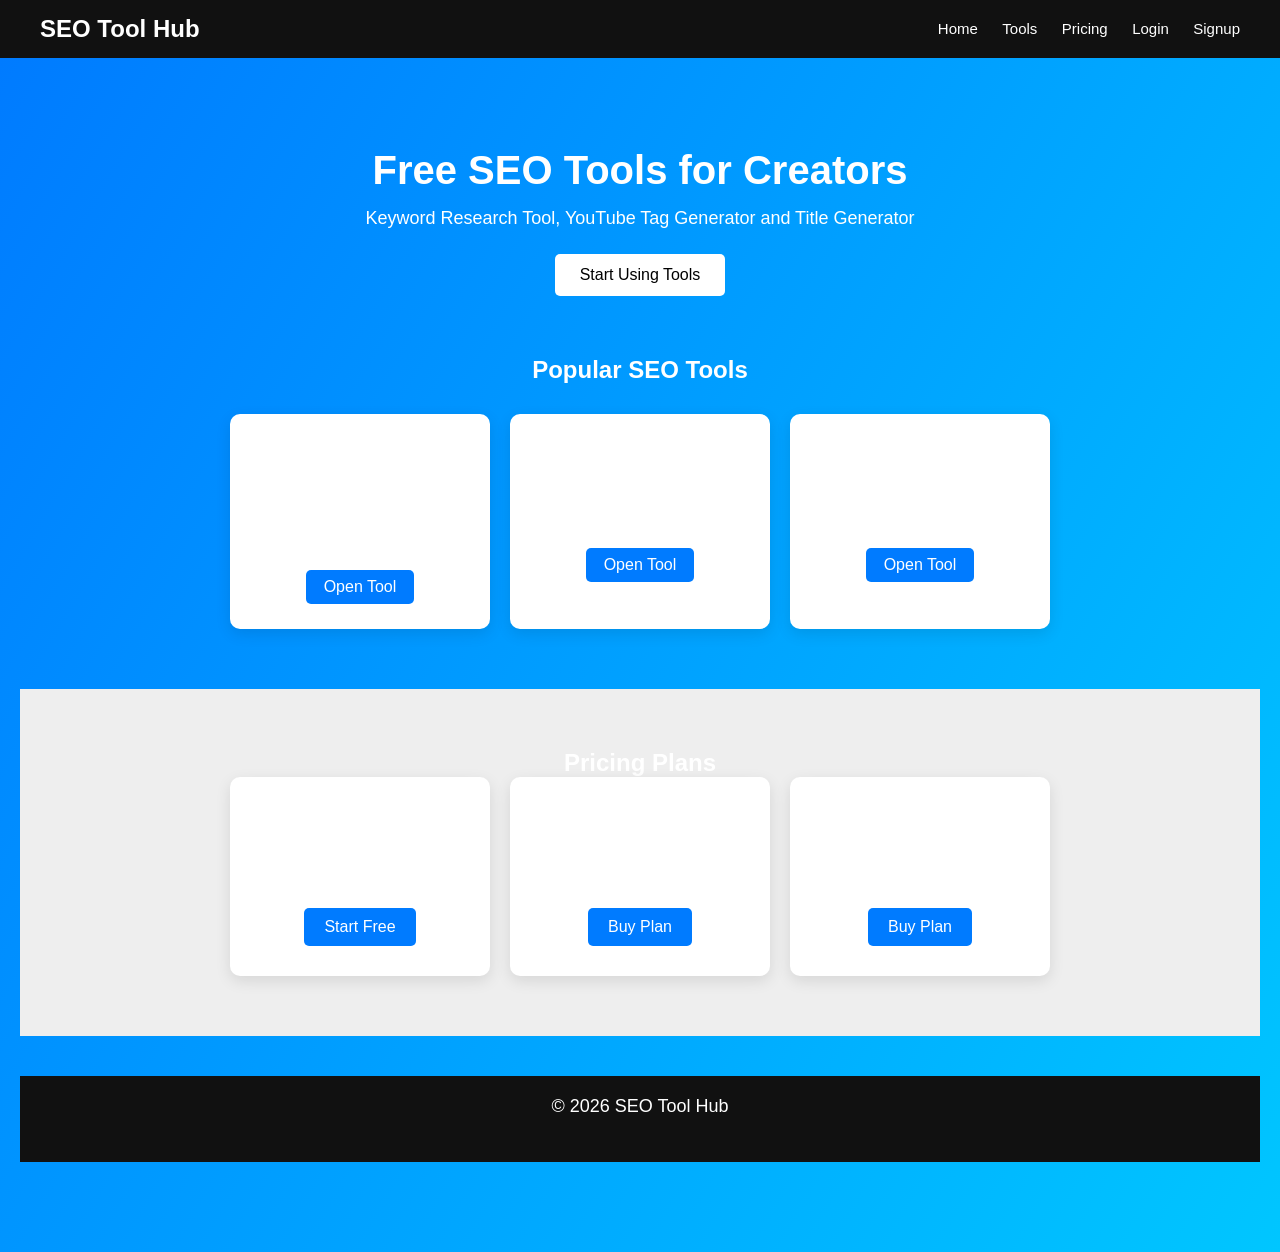
==== index.html @ db0e42b5 "Update index.html" ====
<!DOCTYPE html>
<html lang="en">

<head>
<meta charset="UTF-8">
<meta name="viewport" content="width=device-width, initial-scale=1.0">
<title>SEO Tool Hub</title>
  
<style>

*{
margin:0;
padding:0;
box-sizing:border-box;
font-family:Arial;
}

body{
background:#f4f6f9;
}

/* NAVBAR */

header{
background:#111;
color:white;
padding:15px 40px;
display:flex;
justify-content:space-between;
align-items:center;
}

nav a{
color:white;
margin-left:20px;
text-decoration:none;
font-size:15px;
}

nav a:hover{
color:#00aaff;
}

/* HERO */

.hero{
background:linear-gradient(120deg,#007bff,#00c6ff);
color:white;
text-align:center;
padding:90px 20px;
}

.hero h1{
font-size:40px;
margin-bottom:15px;
}

.hero p{
font-size:18px;
margin-bottom:25px;
}

.hero button{
padding:12px 25px;
background:white;
border:none;
font-size:16px;
cursor:pointer;
border-radius:5px;
}

/* TOOLS */

.tools{
padding:60px 20px;
text-align:center;
}

.tools h2{
margin-bottom:30px;
}

.tool-container{
display:flex;
justify-content:center;
flex-wrap:wrap;
gap:20px;
}

.tool-card{
background:white;
padding:25px;
width:260px;
border-radius:10px;
box-shadow:0 5px 15px rgba(0,0,0,0.1);
transition:0.3s;
}

.tool-card:hover{
transform:translateY(-5px);
}

.tool-card h3{
margin-bottom:10px;
}

.tool-card button{
margin-top:10px;
padding:8px 18px;
background:#007bff;
border:none;
color:white;
border-radius:5px;
cursor:pointer;
}

/* PRICING */

.pricing{
background:#eee;
padding:60px 20px;
text-align:center;
}

.plan-container{
display:flex;
justify-content:center;
flex-wrap:wrap;
gap:20px;
}

.plan{
background:white;
padding:30px;
width:260px;
border-radius:10px;
box-shadow:0 5px 15px rgba(0,0,0,0.1);
}

.plan h3{
margin-bottom:10px;
}

.plan p{
margin:8px 0;
}

.plan button{
margin-top:10px;
padding:10px 20px;
background:#007bff;
border:none;
color:white;
border-radius:5px;
cursor:pointer;
}

/* FOOTER */

footer{
background:#111;
color:white;
text-align:center;
padding:20px;
margin-top:40px;
}

</style>

</head>

<body>

<header>

<h2>SEO Tool Hub</h2>

<nav>
<a href="#">Home</a>
<a href="#">Tools</a>
<a href="#">Pricing</a>
<a href="#">Login</a>
<a href="#">Signup</a>
</nav>

</header>

<section class="hero">

<h1>Free SEO Tools for Creators</h1>

<p>Keyword Research Tool, YouTube Tag Generator and Title Generator</p>

<button>Start Using Tools</button>

<section class="tools">

<h2>Popular SEO Tools</h2>

<div class="tool-container">

<div class="tool-card">
<h3>Keyword Research Tool</h3>
<p>Find SEO keyword ideas easily.</p>

<a href="keyword-research-tool.html">
<button>Open Tool</button>
</a>

</div>

<div class="tool-card">
<h3>YouTube Tag Generator</h3>
<p>Generate trending YouTube tags.</p>

<a href="youtube-tag-generator.html">
<button>Open Tool</button>
</a>

</div>

<div class="tool-card">
<h3>Title Generator</h3>
<p>Create SEO optimized titles.</p>

<a href="title-generator.html">
<button>Open Tool</button>
</a>

</div>

</div>

</section>
<section class="pricing">

<h2>Pricing Plans</h2>

<div class="plan-container">

<div class="plan">
<h3>Free</h3>
<p>₹0 / month</p>
<p>5 searches per day</p>
<button>Start Free</button>
</div>

<div class="plan">
<h3>Pro</h3>
<p>₹199 / month</p>
<p>50 searches per day</p>
<button>Buy Plan</button>
</div>

<div class="plan">
<h3>Agency</h3>
<p>₹499 / month</p>
<p>Unlimited searches</p>
<button>Buy Plan</button>
</div>

</div>

</section>

<footer>

<p>© 2026 SEO Tool Hub</p>

</footer>

</body>

</html>
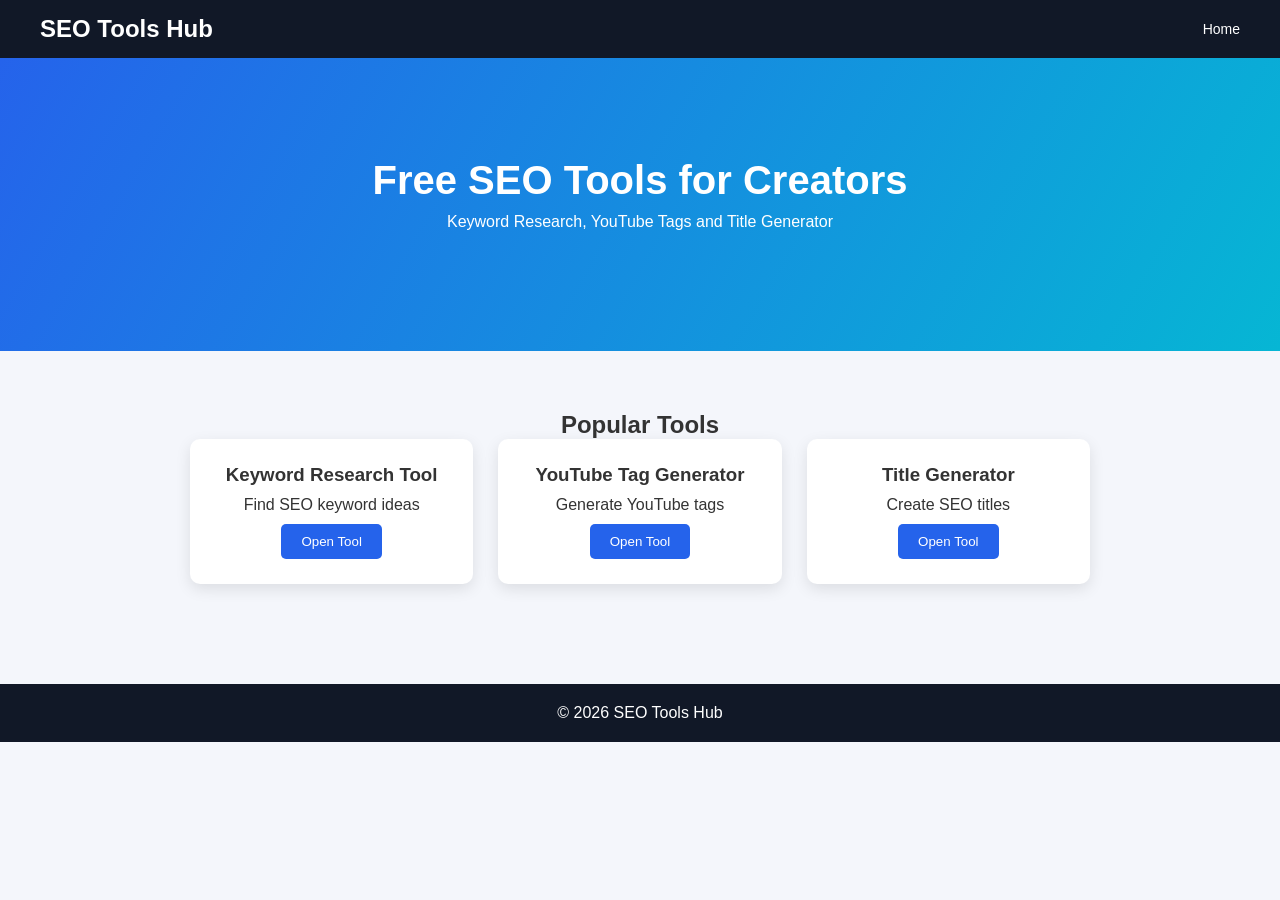
==== commit 68e33f88: "Update index.html" ====
--- a/index.html
+++ b/index.html
@@ -4,168 +4,9 @@
 <head>
 <meta charset="UTF-8">
 <meta name="viewport" content="width=device-width, initial-scale=1.0">
-<title>SEO Tool Hub</title>
-  
-<style>
+<title>SEO Tools Hub</title>
 
-*{
-margin:0;
-padding:0;
-box-sizing:border-box;
-font-family:Arial;
-}
-
-body{
-background:#f4f6f9;
-}
-
-/* NAVBAR */
-
-header{
-background:#111;
-color:white;
-padding:15px 40px;
-display:flex;
-justify-content:space-between;
-align-items:center;
-}
-
-nav a{
-color:white;
-margin-left:20px;
-text-decoration:none;
-font-size:15px;
-}
-
-nav a:hover{
-color:#00aaff;
-}
-
-/* HERO */
-
-.hero{
-background:linear-gradient(120deg,#007bff,#00c6ff);
-color:white;
-text-align:center;
-padding:90px 20px;
-}
-
-.hero h1{
-font-size:40px;
-margin-bottom:15px;
-}
-
-.hero p{
-font-size:18px;
-margin-bottom:25px;
-}
-
-.hero button{
-padding:12px 25px;
-background:white;
-border:none;
-font-size:16px;
-cursor:pointer;
-border-radius:5px;
-}
-
-/* TOOLS */
-
-.tools{
-padding:60px 20px;
-text-align:center;
-}
-
-.tools h2{
-margin-bottom:30px;
-}
-
-.tool-container{
-display:flex;
-justify-content:center;
-flex-wrap:wrap;
-gap:20px;
-}
-
-.tool-card{
-background:white;
-padding:25px;
-width:260px;
-border-radius:10px;
-box-shadow:0 5px 15px rgba(0,0,0,0.1);
-transition:0.3s;
-}
-
-.tool-card:hover{
-transform:translateY(-5px);
-}
-
-.tool-card h3{
-margin-bottom:10px;
-}
-
-.tool-card button{
-margin-top:10px;
-padding:8px 18px;
-background:#007bff;
-border:none;
-color:white;
-border-radius:5px;
-cursor:pointer;
-}
-
-/* PRICING */
-
-.pricing{
-background:#eee;
-padding:60px 20px;
-text-align:center;
-}
-
-.plan-container{
-display:flex;
-justify-content:center;
-flex-wrap:wrap;
-gap:20px;
-}
-
-.plan{
-background:white;
-padding:30px;
-width:260px;
-border-radius:10px;
-box-shadow:0 5px 15px rgba(0,0,0,0.1);
-}
-
-.plan h3{
-margin-bottom:10px;
-}
-
-.plan p{
-margin:8px 0;
-}
-
-.plan button{
-margin-top:10px;
-padding:10px 20px;
-background:#007bff;
-border:none;
-color:white;
-border-radius:5px;
-cursor:pointer;
-}
-
-/* FOOTER */
-
-footer{
-background:#111;
-color:white;
-text-align:center;
-padding:20px;
-margin-top:40px;
-}
-
-</style>
+<link rel="stylesheet" href="css/style.css">
 
 </head>
 
@@ -173,14 +14,10 @@
 
 <header>
 
-<h2>SEO Tool Hub</h2>
+<h2>SEO Tools Hub</h2>
 
 <nav>
-<a href="#">Home</a>
-<a href="#">Tools</a>
-<a href="#">Pricing</a>
-<a href="#">Login</a>
-<a href="#">Signup</a>
+<a href="index.html">Home</a>
 </nav>
 
 </header>
@@ -189,74 +26,56 @@
 
 <h1>Free SEO Tools for Creators</h1>
 
-<p>Keyword Research Tool, YouTube Tag Generator and Title Generator</p>
+<p>Keyword Research, YouTube Tags and Title Generator</p>
 
-<button>Start Using Tools</button>
+</section>
 
 <section class="tools">
 
-<h2>Popular SEO Tools</h2>
+<h2>Popular Tools</h2>
 
-<div class="tool-container">
+<div class="tool-grid">
 
 <div class="tool-card">
+
 <h3>Keyword Research Tool</h3>
-<p>Find SEO keyword ideas easily.</p>
+
+<p>Find SEO keyword ideas</p>
 
 <a href="keyword-research-tool.html">
+
 <button>Open Tool</button>
+
 </a>
 
 </div>
 
 <div class="tool-card">
+
 <h3>YouTube Tag Generator</h3>
-<p>Generate trending YouTube tags.</p>
+
+<p>Generate YouTube tags</p>
 
 <a href="youtube-tag-generator.html">
+
 <button>Open Tool</button>
+
 </a>
 
 </div>
 
 <div class="tool-card">
+
 <h3>Title Generator</h3>
-<p>Create SEO optimized titles.</p>
+
+<p>Create SEO titles</p>
 
 <a href="title-generator.html">
+
 <button>Open Tool</button>
+
 </a>
 
-</div>
-
-</div>
-
-</section>
-<section class="pricing">
-
-<h2>Pricing Plans</h2>
-
-<div class="plan-container">
-
-<div class="plan">
-<h3>Free</h3>
-<p>₹0 / month</p>
-<p>5 searches per day</p>
-<button>Start Free</button>
-</div>
-
-<div class="plan">
-<h3>Pro</h3>
-<p>₹199 / month</p>
-<p>50 searches per day</p>
-<button>Buy Plan</button>
-</div>
-
-<div class="plan">
-<h3>Agency</h3>
-<p>₹499 / month</p>
-<p>Unlimited searches</p>
-<button>Buy Plan</button>
 </div>
 
 </div>
@@ -265,7 +84,7 @@
 
 <footer>
 
-<p>© 2026 SEO Tool Hub</p>
+<p>© 2026 SEO Tools Hub</p>
 
 </footer>
 
--- a/css/style.css
+++ b/css/style.css
@@ -0,0 +1,158 @@
+*{
+margin:0;
+padding:0;
+box-sizing:border-box;
+font-family:Arial, sans-serif;
+}
+
+body{
+background:#f4f6fb;
+color:#333;
+}
+
+/* Navbar */
+
+header{
+background:#111827;
+color:white;
+padding:15px 40px;
+display:flex;
+justify-content:space-between;
+align-items:center;
+}
+
+header h2{
+font-weight:600;
+}
+
+nav a{
+color:white;
+text-decoration:none;
+margin-left:20px;
+font-size:14px;
+}
+
+nav a:hover{
+color:#38bdf8;
+}
+
+/* Hero */
+
+.hero{
+background:linear-gradient(120deg,#2563eb,#06b6d4);
+color:white;
+text-align:center;
+padding:100px 20px;
+}
+
+.hero h1{
+font-size:40px;
+margin-bottom:10px;
+}
+
+.hero p{
+margin-bottom:20px;
+}
+
+.hero button{
+padding:12px 25px;
+background:white;
+border:none;
+border-radius:6px;
+cursor:pointer;
+}
+
+/* Tools */
+
+.tools{
+padding:60px 20px;
+text-align:center;
+}
+
+.tool-grid{
+display:grid;
+grid-template-columns:repeat(auto-fit,minmax(250px,1fr));
+gap:25px;
+max-width:900px;
+margin:auto;
+}
+
+.tool-card{
+background:white;
+padding:25px;
+border-radius:10px;
+box-shadow:0 5px 15px rgba(0,0,0,0.1);
+}
+
+.tool-card h3{
+margin-bottom:10px;
+}
+
+.tool-card button{
+margin-top:10px;
+padding:10px 20px;
+background:#2563eb;
+border:none;
+color:white;
+border-radius:5px;
+cursor:pointer;
+}
+
+/* Tool Page */
+
+.container{
+max-width:800px;
+margin:auto;
+padding:60px 20px;
+text-align:center;
+}
+
+input{
+padding:12px;
+width:300px;
+border:1px solid #ccc;
+border-radius:6px;
+margin-right:10px;
+}
+
+button{
+padding:10px 20px;
+background:#2563eb;
+color:white;
+border:none;
+border-radius:5px;
+cursor:pointer;
+}
+
+ul{
+margin-top:30px;
+list-style:none;
+}
+
+li{
+background:white;
+margin:10px auto;
+padding:12px 15px;
+width:400px;
+border-radius:8px;
+display:flex;
+justify-content:space-between;
+align-items:center;
+box-shadow:0 5px 12px rgba(0,0,0,0.1);
+}
+
+li button{
+background:#22c55e;
+padding:6px 12px;
+border-radius:4px;
+}
+
+/* Footer */
+
+footer{
+background:#111827;
+color:white;
+text-align:center;
+padding:20px;
+margin-top:40px;
+}
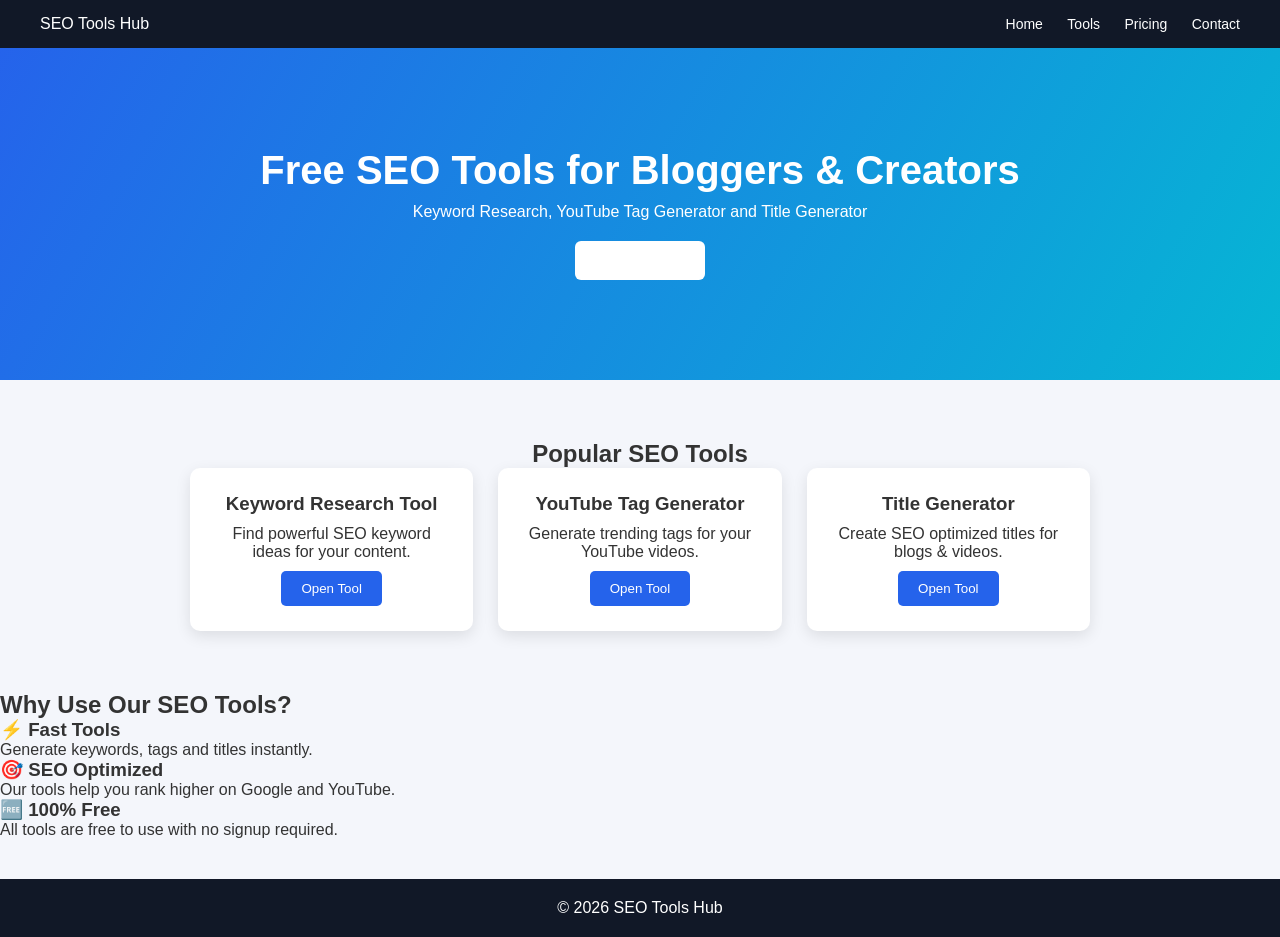
==== commit fceeab3e: "Update index.html" ====
--- a/index.html
+++ b/index.html
@@ -2,8 +2,10 @@
 <html lang="en">
 
 <head>
+
 <meta charset="UTF-8">
 <meta name="viewport" content="width=device-width, initial-scale=1.0">
+
 <title>SEO Tools Hub</title>
 
 <link rel="stylesheet" href="css/style.css">
@@ -14,25 +16,36 @@
 
 <header>
 
-<h2>SEO Tools Hub</h2>
+<div class="logo">SEO Tools Hub</div>
 
 <nav>
+
 <a href="index.html">Home</a>
+<a href="#tools">Tools</a>
+<a href="#">Pricing</a>
+<a href="#">Contact</a>
+
 </nav>
 
 </header>
 
 <section class="hero">
 
-<h1>Free SEO Tools for Creators</h1>
+<h1>Free SEO Tools for Bloggers & Creators</h1>
 
-<p>Keyword Research, YouTube Tags and Title Generator</p>
+<p>Keyword Research, YouTube Tag Generator and Title Generator</p>
+
+<a href="#tools">
+
+<button>Explore Tools</button>
+
+</a>
 
 </section>
 
-<section class="tools">
+<section class="tools" id="tools">
 
-<h2>Popular Tools</h2>
+<h2>Popular SEO Tools</h2>
 
 <div class="tool-grid">
 
@@ -40,7 +53,7 @@
 
 <h3>Keyword Research Tool</h3>
 
-<p>Find SEO keyword ideas</p>
+<p>Find powerful SEO keyword ideas for your content.</p>
 
 <a href="keyword-research-tool.html">
 
@@ -54,7 +67,7 @@
 
 <h3>YouTube Tag Generator</h3>
 
-<p>Generate YouTube tags</p>
+<p>Generate trending tags for your YouTube videos.</p>
 
 <a href="youtube-tag-generator.html">
 
@@ -68,13 +81,47 @@
 
 <h3>Title Generator</h3>
 
-<p>Create SEO titles</p>
+<p>Create SEO optimized titles for blogs & videos.</p>
 
 <a href="title-generator.html">
 
 <button>Open Tool</button>
 
 </a>
+
+</div>
+
+</div>
+
+</section>
+
+<section class="features">
+
+<h2>Why Use Our SEO Tools?</h2>
+
+<div class="feature-grid">
+
+<div>
+
+<h3>⚡ Fast Tools</h3>
+
+<p>Generate keywords, tags and titles instantly.</p>
+
+</div>
+
+<div>
+
+<h3>🎯 SEO Optimized</h3>
+
+<p>Our tools help you rank higher on Google and YouTube.</p>
+
+</div>
+
+<div>
+
+<h3>🆓 100% Free</h3>
+
+<p>All tools are free to use with no signup required.</p>
 
 </div>
 
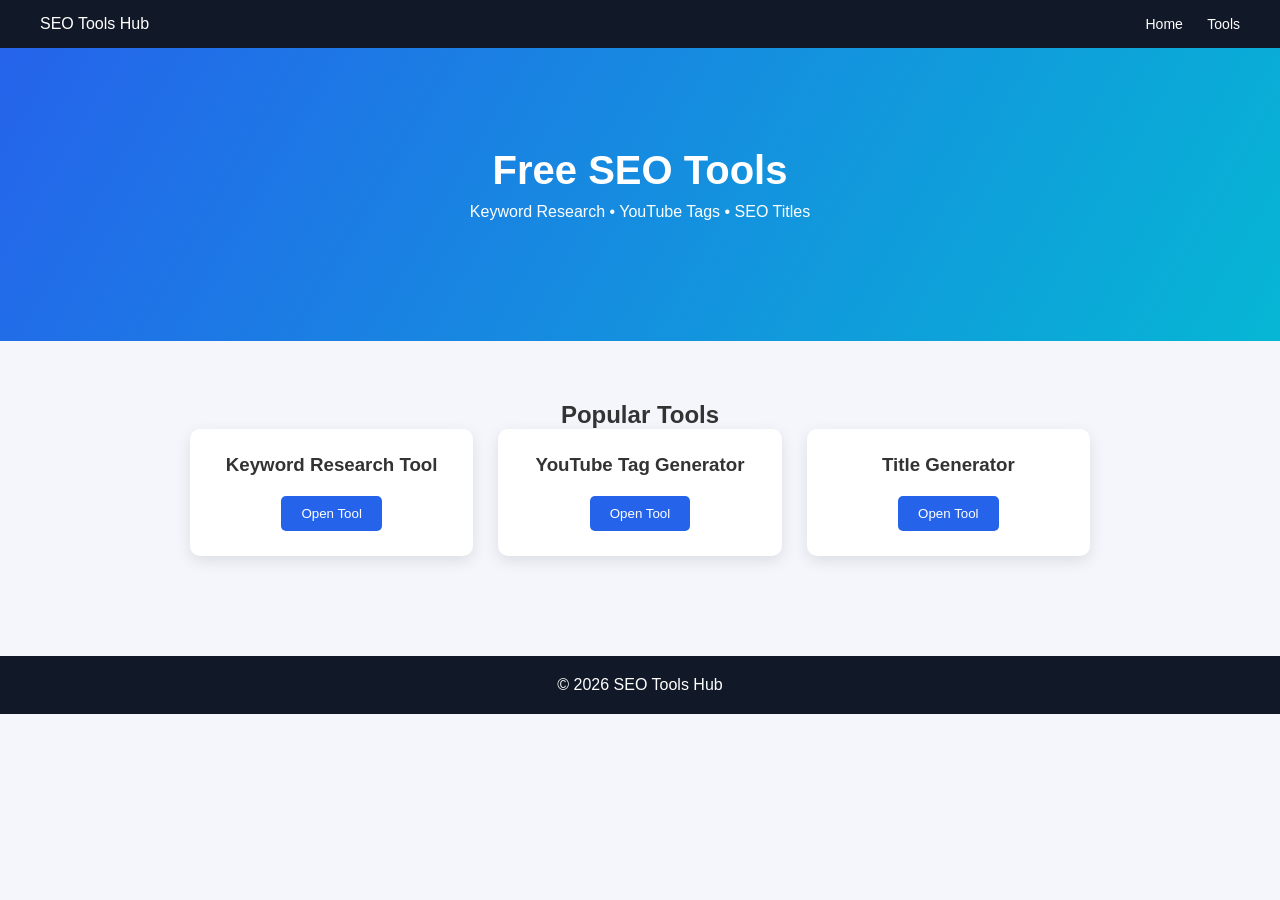
==== commit ccf3074d: "Update index.html" ====
--- a/index.html
+++ b/index.html
@@ -22,8 +22,6 @@
 
 <a href="index.html">Home</a>
 <a href="#tools">Tools</a>
-<a href="#">Pricing</a>
-<a href="#">Contact</a>
 
 </nav>
 
@@ -31,21 +29,15 @@
 
 <section class="hero">
 
-<h1>Free SEO Tools for Bloggers & Creators</h1>
+<h1>Free SEO Tools</h1>
 
-<p>Keyword Research, YouTube Tag Generator and Title Generator</p>
-
-<a href="#tools">
-
-<button>Explore Tools</button>
-
-</a>
+<p>Keyword Research • YouTube Tags • SEO Titles</p>
 
 </section>
 
 <section class="tools" id="tools">
 
-<h2>Popular SEO Tools</h2>
+<h2>Popular Tools</h2>
 
 <div class="tool-grid">
 
@@ -53,12 +45,8 @@
 
 <h3>Keyword Research Tool</h3>
 
-<p>Find powerful SEO keyword ideas for your content.</p>
-
 <a href="keyword-research-tool.html">
-
 <button>Open Tool</button>
-
 </a>
 
 </div>
@@ -67,12 +55,8 @@
 
 <h3>YouTube Tag Generator</h3>
 
-<p>Generate trending tags for your YouTube videos.</p>
-
 <a href="youtube-tag-generator.html">
-
 <button>Open Tool</button>
-
 </a>
 
 </div>
@@ -81,47 +65,9 @@
 
 <h3>Title Generator</h3>
 
-<p>Create SEO optimized titles for blogs & videos.</p>
-
 <a href="title-generator.html">
-
 <button>Open Tool</button>
-
 </a>
-
-</div>
-
-</div>
-
-</section>
-
-<section class="features">
-
-<h2>Why Use Our SEO Tools?</h2>
-
-<div class="feature-grid">
-
-<div>
-
-<h3>⚡ Fast Tools</h3>
-
-<p>Generate keywords, tags and titles instantly.</p>
-
-</div>
-
-<div>
-
-<h3>🎯 SEO Optimized</h3>
-
-<p>Our tools help you rank higher on Google and YouTube.</p>
-
-</div>
-
-<div>
-
-<h3>🆓 100% Free</h3>
-
-<p>All tools are free to use with no signup required.</p>
 
 </div>
 
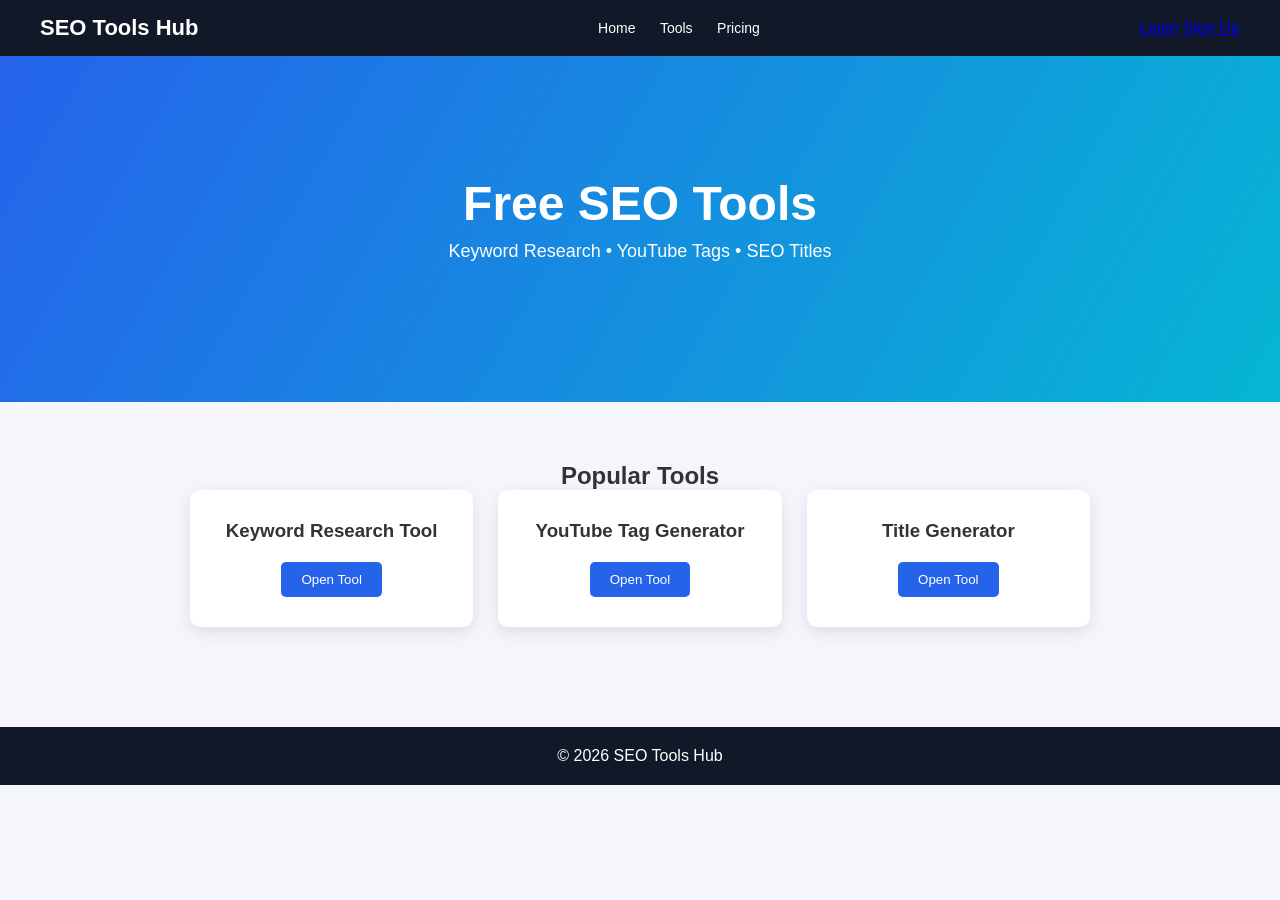
==== commit d3a51ebe: "Update index.html" ====
--- a/index.html
+++ b/index.html
@@ -14,16 +14,26 @@
 
 <body>
 
-<header>
+<header class="navbar">
 
-<div class="logo">SEO Tools Hub</div>
+<div class="logo">
+SEO Tools Hub
+</div>
 
-<nav>
+<nav class="nav-links">
 
 <a href="index.html">Home</a>
 <a href="#tools">Tools</a>
+<a href="#">Pricing</a>
 
 </nav>
+
+<div class="nav-buttons">
+
+<a href="#" class="login-btn">Login</a>
+<a href="#" class="signup-btn">Sign Up</a>
+
+</div>
 
 </header>
 
--- a/css/style.css
+++ b/css/style.css
@@ -156,3 +156,54 @@
 padding:20px;
 margin-top:40px;
 }
+
+.logo{
+font-size:22px;
+font-weight:600;
+}
+
+.hero{
+background:linear-gradient(120deg,#2563eb,#06b6d4);
+color:white;
+text-align:center;
+padding:120px 20px;
+}
+
+.hero h1{
+font-size:48px;
+}
+
+.hero p{
+margin-top:10px;
+font-size:18px;
+}
+
+.tools{
+padding:60px 20px;
+text-align:center;
+}
+
+.tool-grid{
+display:grid;
+grid-template-columns:repeat(auto-fit,minmax(220px,1fr));
+gap:25px;
+max-width:900px;
+margin:auto;
+}
+
+.tool-card{
+background:white;
+padding:30px;
+border-radius:10px;
+box-shadow:0 5px 15px rgba(0,0,0,0.1);
+}
+
+.tool-card button{
+margin-top:10px;
+padding:10px 20px;
+background:#2563eb;
+border:none;
+color:white;
+border-radius:5px;
+cursor:pointer;
+}
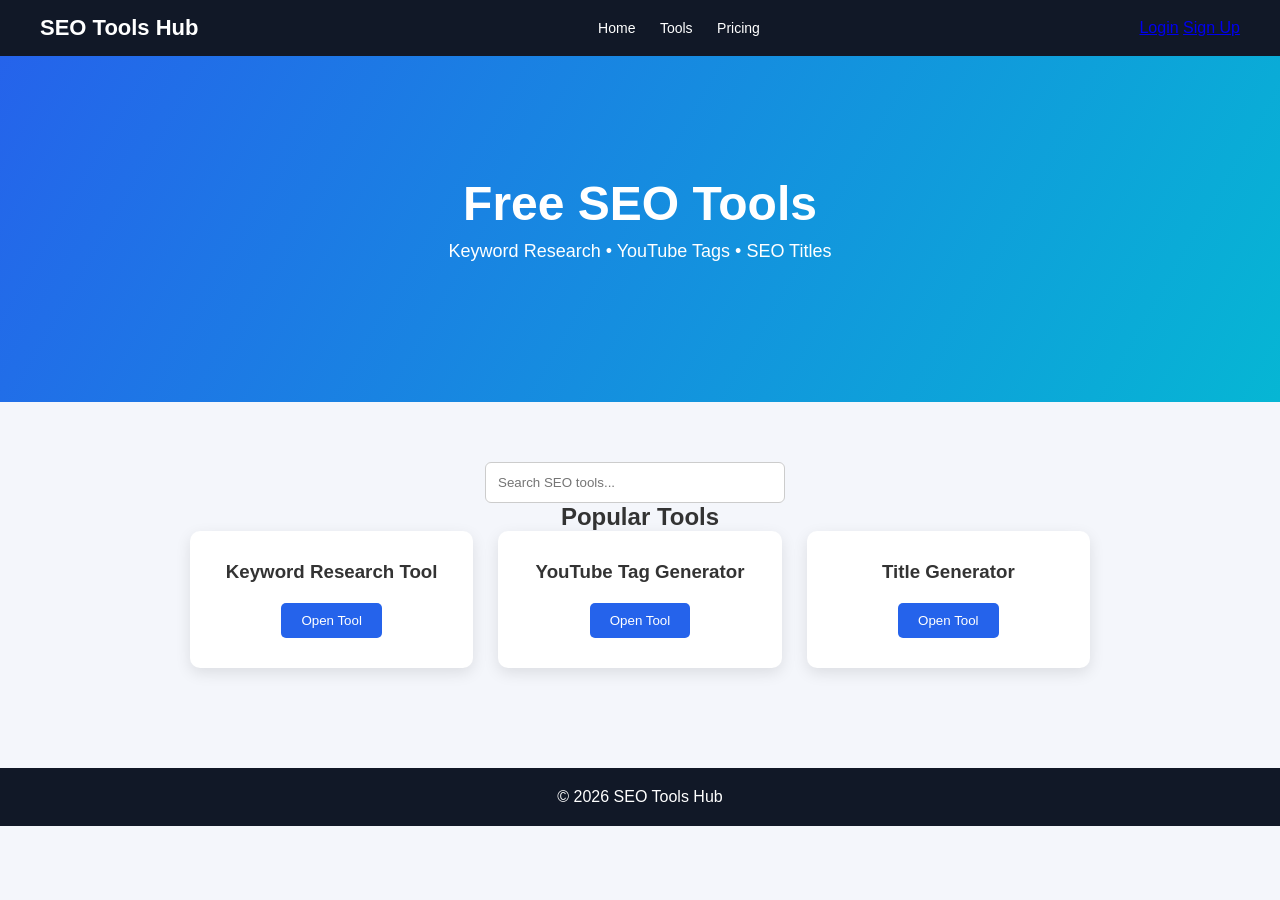
==== commit a7034635: "Update index.html" ====
--- a/index.html
+++ b/index.html
@@ -46,7 +46,11 @@
 </section>
 
 <section class="tools" id="tools">
+<div class="tool-search">
 
+<input type="text" placeholder="Search SEO tools...">
+
+</div>
 <h2>Popular Tools</h2>
 
 <div class="tool-grid">
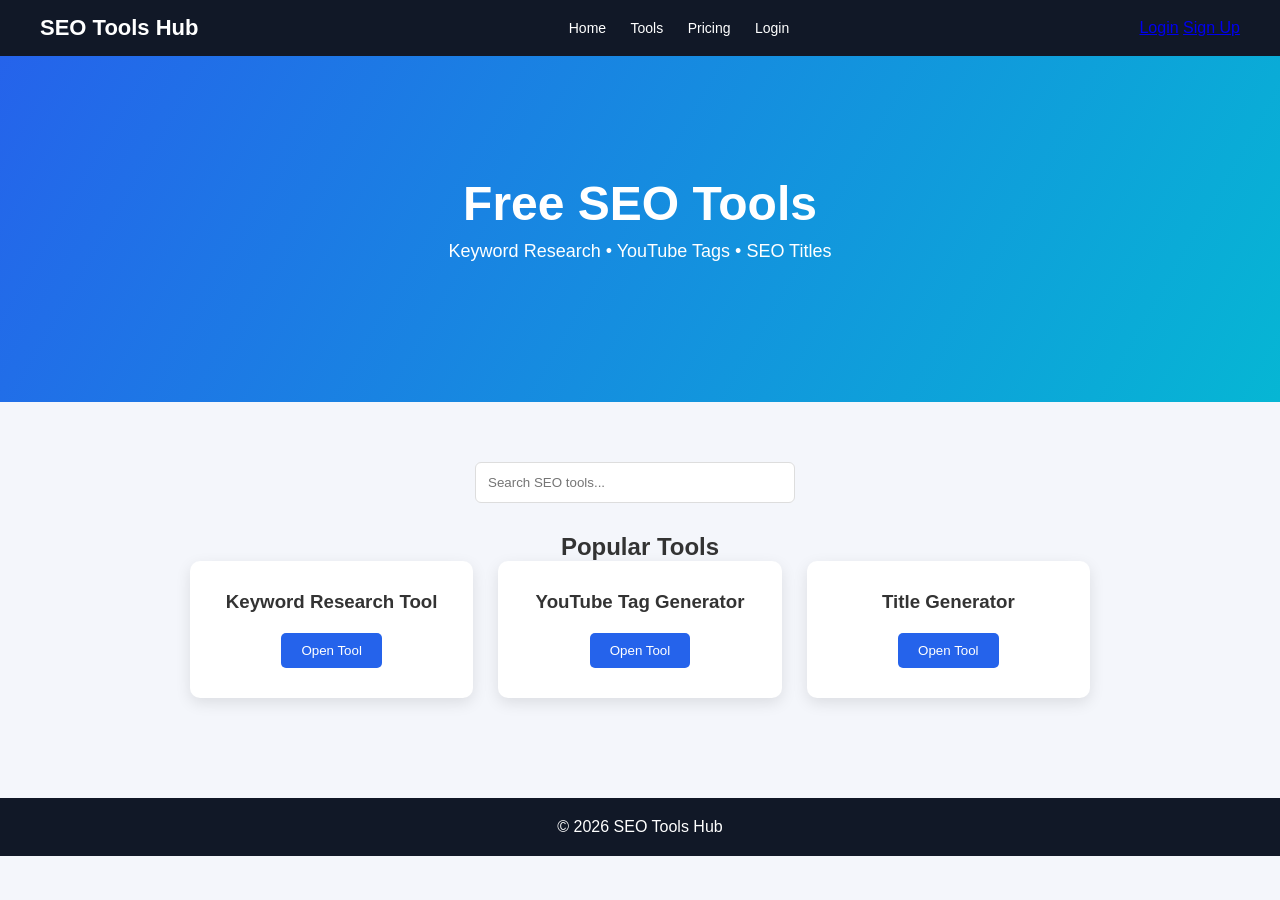
==== commit 2d2a2620: "Update index.html" ====
--- a/index.html
+++ b/index.html
@@ -25,7 +25,8 @@
 <a href="index.html">Home</a>
 <a href="#tools">Tools</a>
 <a href="#">Pricing</a>
-
+<a href="login.html" class="login-btn">Login</a>
+  
 </nav>
 
 <div class="nav-buttons">
--- a/css/style.css
+++ b/css/style.css
@@ -207,3 +207,17 @@
 border-radius:5px;
 cursor:pointer;
 }
+
+/* Tool search */
+
+.tool-search{
+text-align:center;
+margin-bottom:30px;
+}
+
+.tool-search input{
+width:320px;
+padding:12px;
+border-radius:6px;
+border:1px solid #ddd;
+}
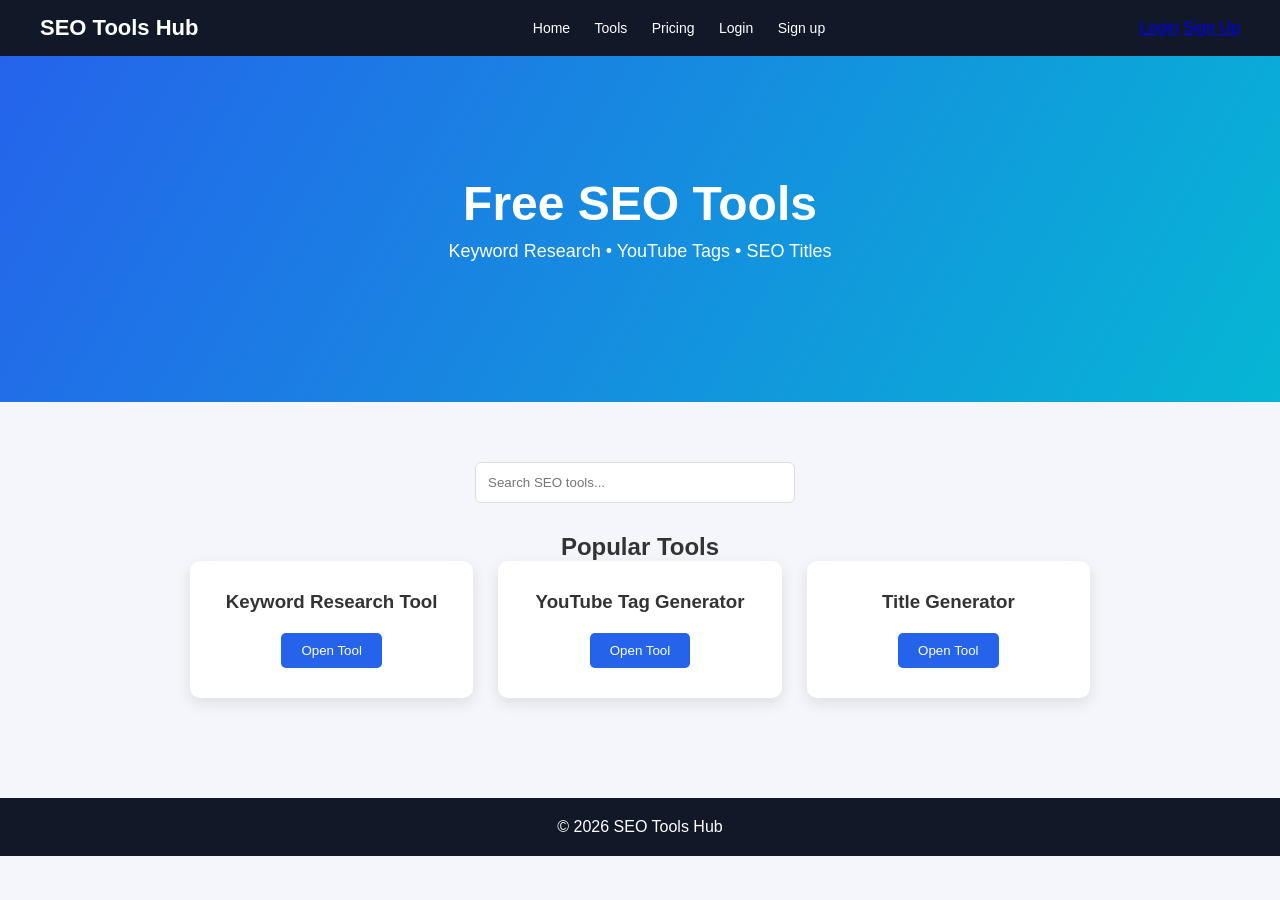
==== commit 9180249b: "Update index.html" ====
--- a/index.html
+++ b/index.html
@@ -26,7 +26,7 @@
 <a href="#tools">Tools</a>
 <a href="#">Pricing</a>
 <a href="login.html" class="login-btn">Login</a>
-  
+ <a href="signup.html">Sign up</a> 
 </nav>
 
 <div class="nav-buttons">
